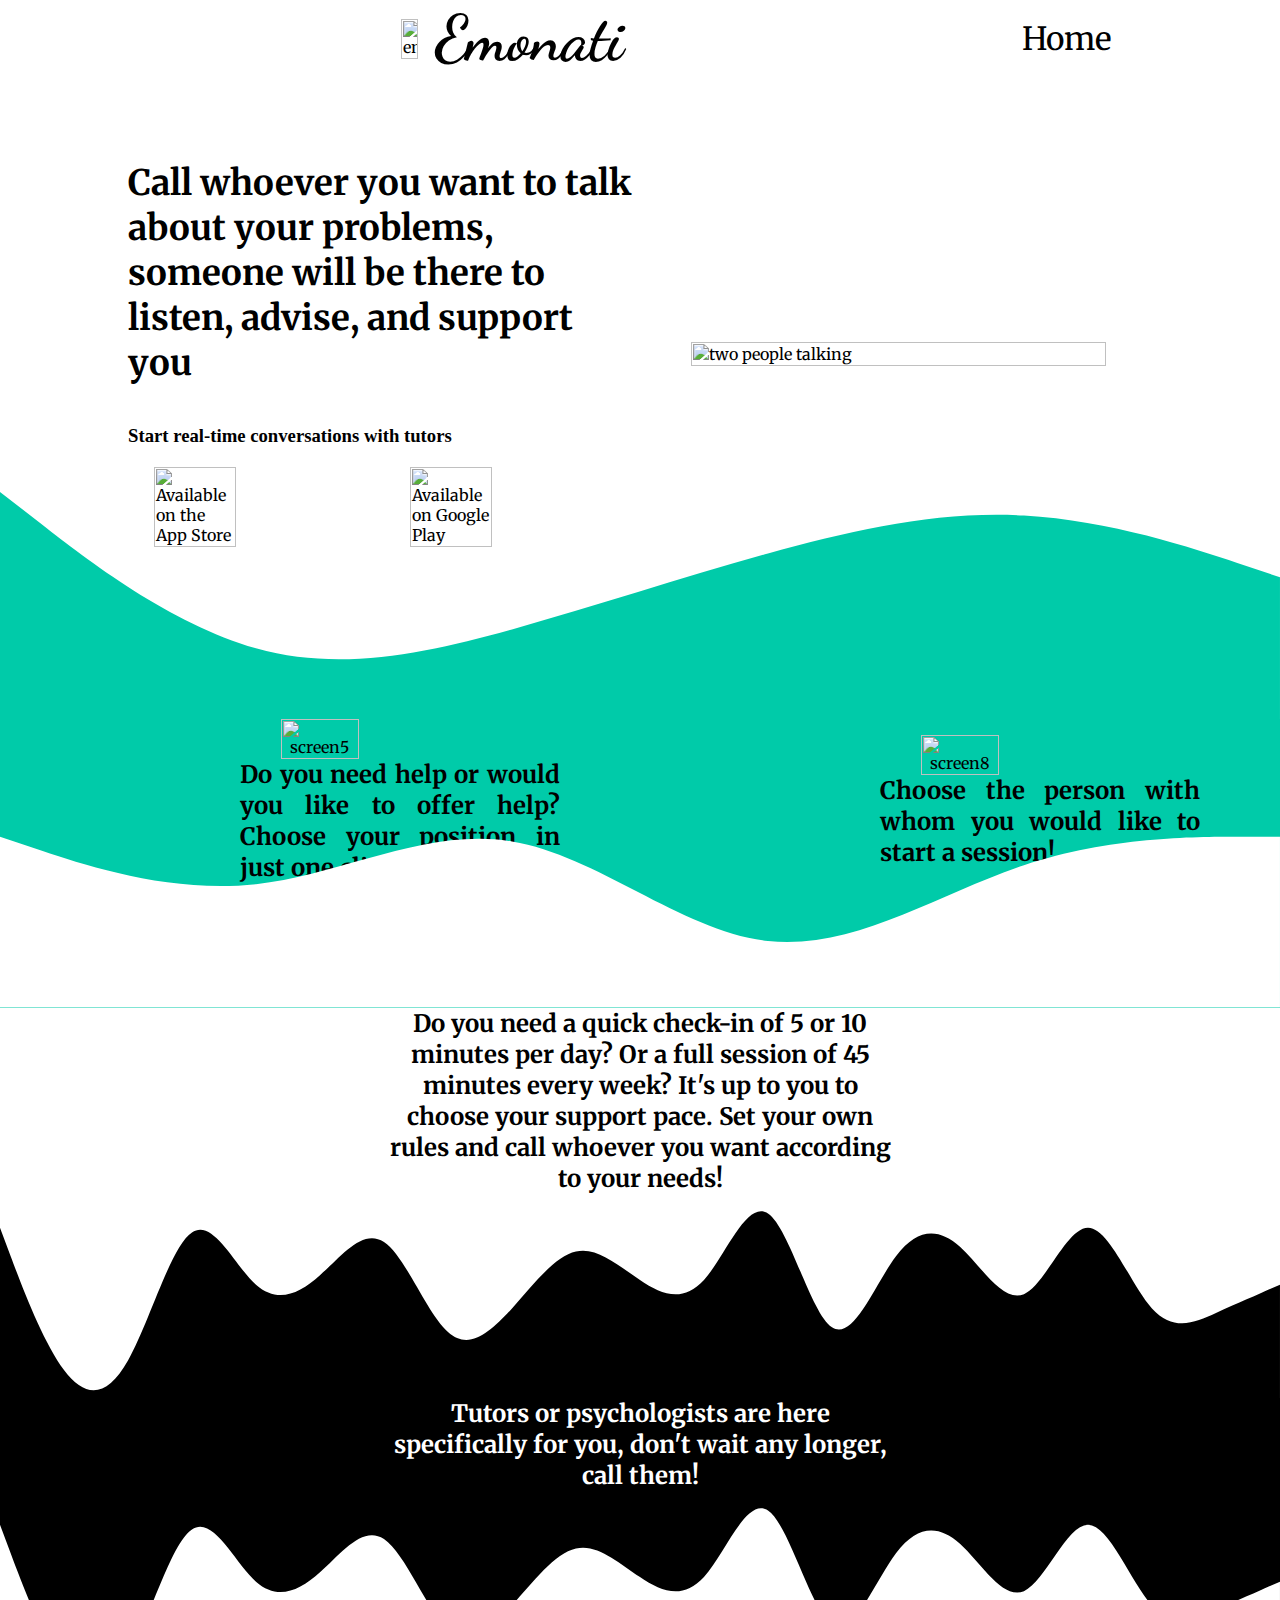
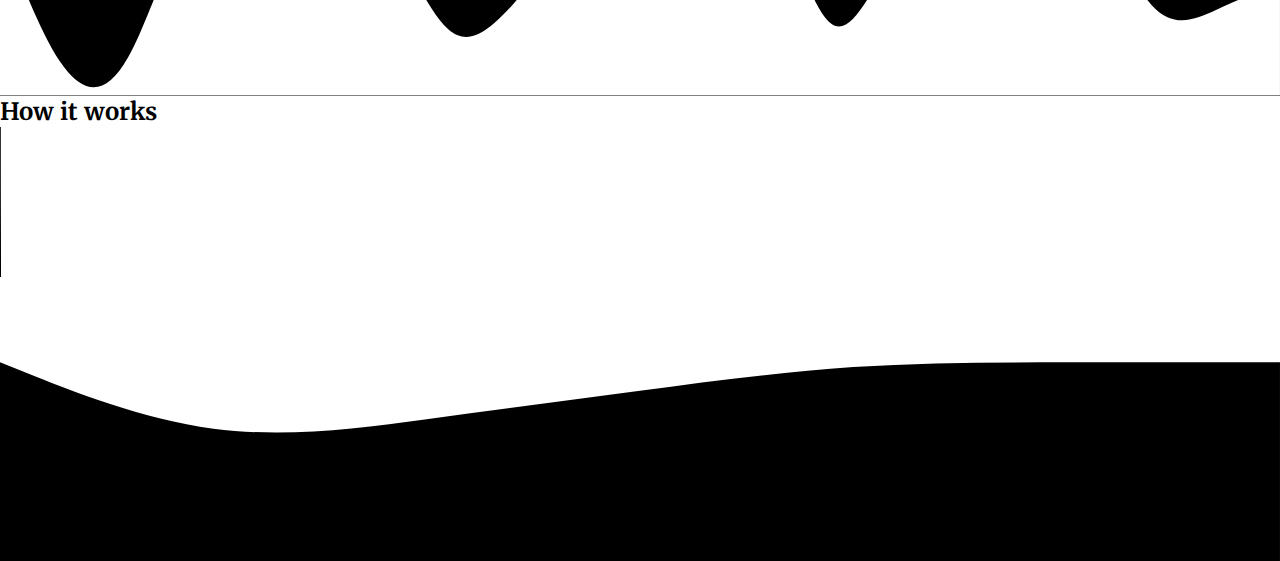
==== index2.html @ 0f03861e "Day2" ====
<html lang="en">
<head>
    <meta charset="UTF-8">
    <meta http-equiv="X-UA-Compatible" content="IE=edge">
    <meta name="viewport" content="width=device-width, initial-scale=1.0">
    <!-- fonts link -->
    <link rel="preconnect" href="https://fonts.googleapis.com">
    <link rel="preconnect" href="https://fonts.gstatic.com" crossorigin>
    <link href="https://fonts.googleapis.com/css2?family=Dancing+Script:wght@600&display=swap" rel="stylesheet">
  
    <link rel="preconnect" href="https://fonts.googleapis.com">
    <link rel="preconnect" href="https://fonts.gstatic.com" crossorigin>
    <link href="https://fonts.googleapis.com/css2?family=Dancing+Script:wght@400;500&family=Merriweather:ital,wght@0,300;0,400;0,700;0,900;1,300;1,400;1,700;1,900&display=swap" rel="stylesheet">
    
    <!-- css file -->
    <link rel="stylesheet" href="./public/index2.css">
    <title>emonati</title>
</head>
<body>
    <header id="header">
        <section id="leftSecHeader">
            <div id="logoImg">
                <img src="./images/logoemonati.png" alt="emonati_logo" id="header-img" width="25%">
            </div>
            <div id="logoName">
                Emonati
            </div>
        </section>
        <section id="rightSecHeader">
            <a href="#" id="menu1">Home</a>
            <a href="#" id="menu2"><img src="./images/menu.png" alt="home_button" width="20px"></a>
        </section>
    </header>
    <main id="main">
        <article class="article1">
            <div class="content1">
                <div id="content1Left">            
                    <h1 class="headingC1">Call whoever you want to talk about your problems, someone will be there to listen, advise, and support you</h1><br><br>
                    <h3>
                        Start real-time conversations with tutors
                    </h3><br>
                    <div class="clickButon"><!-- Here anchor tags are needed to activate play store app link-->
                        <img src="./images/appStore2.svg" alt="Available on the App Store" id="appStire" class="content1Limg">
                        <img src="./images/google.svg" alt="Available on Google Play" id="playStore" class="content1Limg">
                    </div>
                </div>
                <div id="content1Right">
                    <img src="./images/twoPeopleTalking.png" alt="two people talking" id="twoPeopleTalk" class="content1Rimg">
                </div>
            </div>
            <svg xmlns="http://www.w3.org/2000/svg" viewBox="0 0 1440 320"><path fill="#00cba9" fill-opacity="1" d="M0,64L48,101.3C96,139,192,213,288,240C384,267,480,245,576,218.7C672,192,768,160,864,133.3C960,107,1056,85,1152,90.7C1248,96,1344,128,1392,144L1440,160L1440,320L1392,320C1344,320,1248,320,1152,320C1056,320,960,320,864,320C768,320,672,320,576,320C480,320,384,320,288,320C192,320,96,320,48,320L0,320Z"></path></svg>
        </article>
        <article class="article2">
            <div class="content2">
                <div id="content2Left">
                    <img src="./images/screen5.png" alt="screen5" class="content2Rimg" id="imgL">
                    <h2>
                        Do you need help or would you like to offer help? Choose your position in just one click.
                    </h2>
                </div>
                <div id="content2Right">
                    <img src="./images/screen8.png" alt="screen8" class="content2Rimg" id="imgL">
                    <h2>
                        Choose the person with whom you would like to start a session!
                    </h2>
                </div>
            </div>
            <svg xmlns="http://www.w3.org/2000/svg" viewBox="0 0 1440 320"><path fill="#ffffff" fill-opacity="1" d="M0,128L48,144C96,160,192,192,288,181.3C384,171,480,117,576,133.3C672,149,768,235,864,245.3C960,256,1056,192,1152,160C1248,128,1344,128,1392,128L1440,128L1440,320L1392,320C1344,320,1248,320,1152,320C1056,320,960,320,864,320C768,320,672,320,576,320C480,320,384,320,288,320C192,320,96,320,48,320L0,320Z"></path></svg>
        </article>
        <article class="article3">
            <div class="content3">
                <h2>
                    Do you need a quick check-in of 5 or 10 minutes per day? Or a full session of 45 minutes every week? It's up to you to choose your support pace. Set your own rules and call whoever you want according to your needs!
                </h2>
            </div>
            <svg xmlns="http://www.w3.org/2000/svg" viewBox="0 0 1440 320"><path fill="#000000" fill-opacity="1" d="M0,128L12,160C24,192,48,256,72,288C96,320,120,320,144,277.3C168,235,192,149,216,133.3C240,117,264,171,288,192C312,213,336,203,360,181.3C384,160,408,128,432,144C456,160,480,224,504,245.3C528,267,552,245,576,218.7C600,192,624,160,648,154.7C672,149,696,171,720,186.7C744,203,768,213,792,186.7C816,160,840,96,864,112C888,128,912,224,936,240C960,256,984,192,1008,160C1032,128,1056,128,1080,149.3C1104,171,1128,213,1152,202.7C1176,192,1200,128,1224,128C1248,128,1272,192,1296,218.7C1320,245,1344,235,1368,224C1392,213,1416,203,1428,197.3L1440,192L1440,320L1428,320C1416,320,1392,320,1368,320C1344,320,1320,320,1296,320C1272,320,1248,320,1224,320C1200,320,1176,320,1152,320C1128,320,1104,320,1080,320C1056,320,1032,320,1008,320C984,320,960,320,936,320C912,320,888,320,864,320C840,320,816,320,792,320C768,320,744,320,720,320C696,320,672,320,648,320C624,320,600,320,576,320C552,320,528,320,504,320C480,320,456,320,432,320C408,320,384,320,360,320C336,320,312,320,288,320C264,320,240,320,216,320C192,320,168,320,144,320C120,320,96,320,72,320C48,320,24,320,12,320L0,320Z"></path></svg>
        </article>
        <article class="article4">
            <div class="content4">
                <h2>
                    Tutors or psychologists are here specifically for you, don't wait any longer, call them!
                </h2>
            </div>
            <svg xmlns="http://www.w3.org/2000/svg" viewBox="0 0 1440 320"><path fill="#ffffff" fill-opacity="1" d="M0,128L12,160C24,192,48,256,72,288C96,320,120,320,144,277.3C168,235,192,149,216,133.3C240,117,264,171,288,192C312,213,336,203,360,181.3C384,160,408,128,432,144C456,160,480,224,504,245.3C528,267,552,245,576,218.7C600,192,624,160,648,154.7C672,149,696,171,720,186.7C744,203,768,213,792,186.7C816,160,840,96,864,112C888,128,912,224,936,240C960,256,984,192,1008,160C1032,128,1056,128,1080,149.3C1104,171,1128,213,1152,202.7C1176,192,1200,128,1224,128C1248,128,1272,192,1296,218.7C1320,245,1344,235,1368,224C1392,213,1416,203,1428,197.3L1440,192L1440,320L1428,320C1416,320,1392,320,1368,320C1344,320,1320,320,1296,320C1272,320,1248,320,1224,320C1200,320,1176,320,1152,320C1128,320,1104,320,1080,320C1056,320,1032,320,1008,320C984,320,960,320,936,320C912,320,888,320,864,320C840,320,816,320,792,320C768,320,744,320,720,320C696,320,672,320,648,320C624,320,600,320,576,320C552,320,528,320,504,320C480,320,456,320,432,320C408,320,384,320,360,320C336,320,312,320,288,320C264,320,240,320,216,320C192,320,168,320,144,320C120,320,96,320,72,320C48,320,24,320,12,320L0,320Z"></path></svg>
        </article><!--
            <div id="upper-content-video">
                <img src="./images/wave11.png" alt="wave4" id="wave4">
                <div class="content-video">
                    <h3 id="heading-video">How it works</h3>
                    <video id="video" controls autoplay>
                        <source src="./videos/emonatiMOD.mp4" type="video/mp4">
                        Your browser does not support the video tag.
                    </video>
                </div>
                <img src="./images/wave12.png" alt="wave5" id="wave5">
            </div>
        -->
        <article class="article5">
            <div class="content5">
                <h2 id="videoHeading">How it works</h2>
                <video id="video" controls autoplay>
                    <source src="./videos/emonatiMOD.mp4" type="video/mp4">
                    Your browser does not support the video tag.
                </video>
            </div>
            <svg xmlns="http://www.w3.org/2000/svg" viewBox="0 0 1440 320"><path fill="#000000" fill-opacity="1" d="M0,96L40,112C80,128,160,160,240,170.7C320,181,400,171,480,160C560,149,640,139,720,128C800,117,880,107,960,101.3C1040,96,1120,96,1200,96C1280,96,1360,96,1400,96L1440,96L1440,320L1400,320C1360,320,1280,320,1200,320C1120,320,1040,320,960,320C880,320,800,320,720,320C640,320,560,320,480,320C400,320,320,320,240,320C160,320,80,320,40,320L0,320Z"></path></svg>
        </article>
    </main>
</body>
</html>
---- public/index2.css ----
*{
    margin: 0;
    padding: 0;
    box-sizing: border-box;
}
::-webkit-scrollbar{   /* psudo element for scroll bar in chrome, edge, safari and opera */
    display: none;   /* To hide the scroll bar but continue it's functionality */
}
html{
    font-size: 16px;
}
body{
    width: 100vw;
    font-family: 'Merriweather', serif;
}
header{
    width: 100%;
    background-color: white;
    display: flex;
    flex-direction: row;
    justify-content: center;
    align-items: center;
    z-index: 2;
    position: fixed;
}
#leftSecHeader{
    flex: 2;
    display: flex;
    flex-direction: row;
    justify-content: center;
    align-items: center;
}
#leftSecHeader div{
    flex: 1;
}
#logoImg{
    text-align: right;
}
#header-img{
    width: 20%;
}
#logoName{
    font-family: 'Dancing Script', cursive;
    font-size: 400%;
    font-weight: bolder;
    margin-left: 2%;
}
#rightSecHeader{
    flex: 1;
    text-align: center;
}
#rightSecHeader a{
    vertical-align: middle;
    font-size: 200%;
    text-decoration: none;
    color: black;
}
#menu2{
    display: none;
}
main{
    position: relative;
    top: 10em;
    display: flex;
    flex-direction: column;
}
main .article1 .content1{
    display: flex;
    flex-direction: row;
    justify-content: center;
    align-items: center;
    margin: auto 10%;
}
main .article1 .content1 div{
    flex: 1;
}
#content1Left h1{
    font-size: 220%;
}
#content1Left h3{ 
    font-family: Cambria, Cochin, Georgia, Times, 'Times New Roman', serif;
}
#content1Left div{
    display: flex;
    flex-direction: row;
    justify-content: space-around;
    align-items: center;
}
#content1Left div img{
    width: 40%;
    vertical-align: middle;
}
#content1Right{
    display: flex;
    flex-direction: row;
    justify-content: flex-end;
}
#content1Right img{
    width: 90%;
}
main .article1 svg{
    margin-top: -7em;
}
main .article2{
    background-color: #00cba9;
}
main .article2 .content2{
    display: flex;
    flex-direction: row;
    justify-content: space-around;
    align-items: center;
}
main .article2 .content2 div{
    flex: 1;
    text-align: center;
}
main .article2 .content2 div img{
    width: 35%;
}
main .article2 .content2 div h2{
    width: 50%;
    margin: auto 10em;
    text-align: justify;
}
main .article2 svg{
    margin-top: -10em;
}
main .article3 .content3{
    display: flex;
    flex-direction: row;
    justify-content: center;
    align-items: center;
}
main .article3 .content3 h2{
    width: 40%;
    text-align: center;
}
main .article3 svg{
    margin-top: -5em;
}
main .article4{
    background-color: #000000;
    color: #ffffff;
}
main .article4 .content4{
    display: flex;
    flex-direction: row;
    justify-content: center;
    align-items: center;
}
main .article4 .content4 h2{
    width: 40%;
    text-align: center;
}
main .article4 svg{
    margin-top: -5em;
}
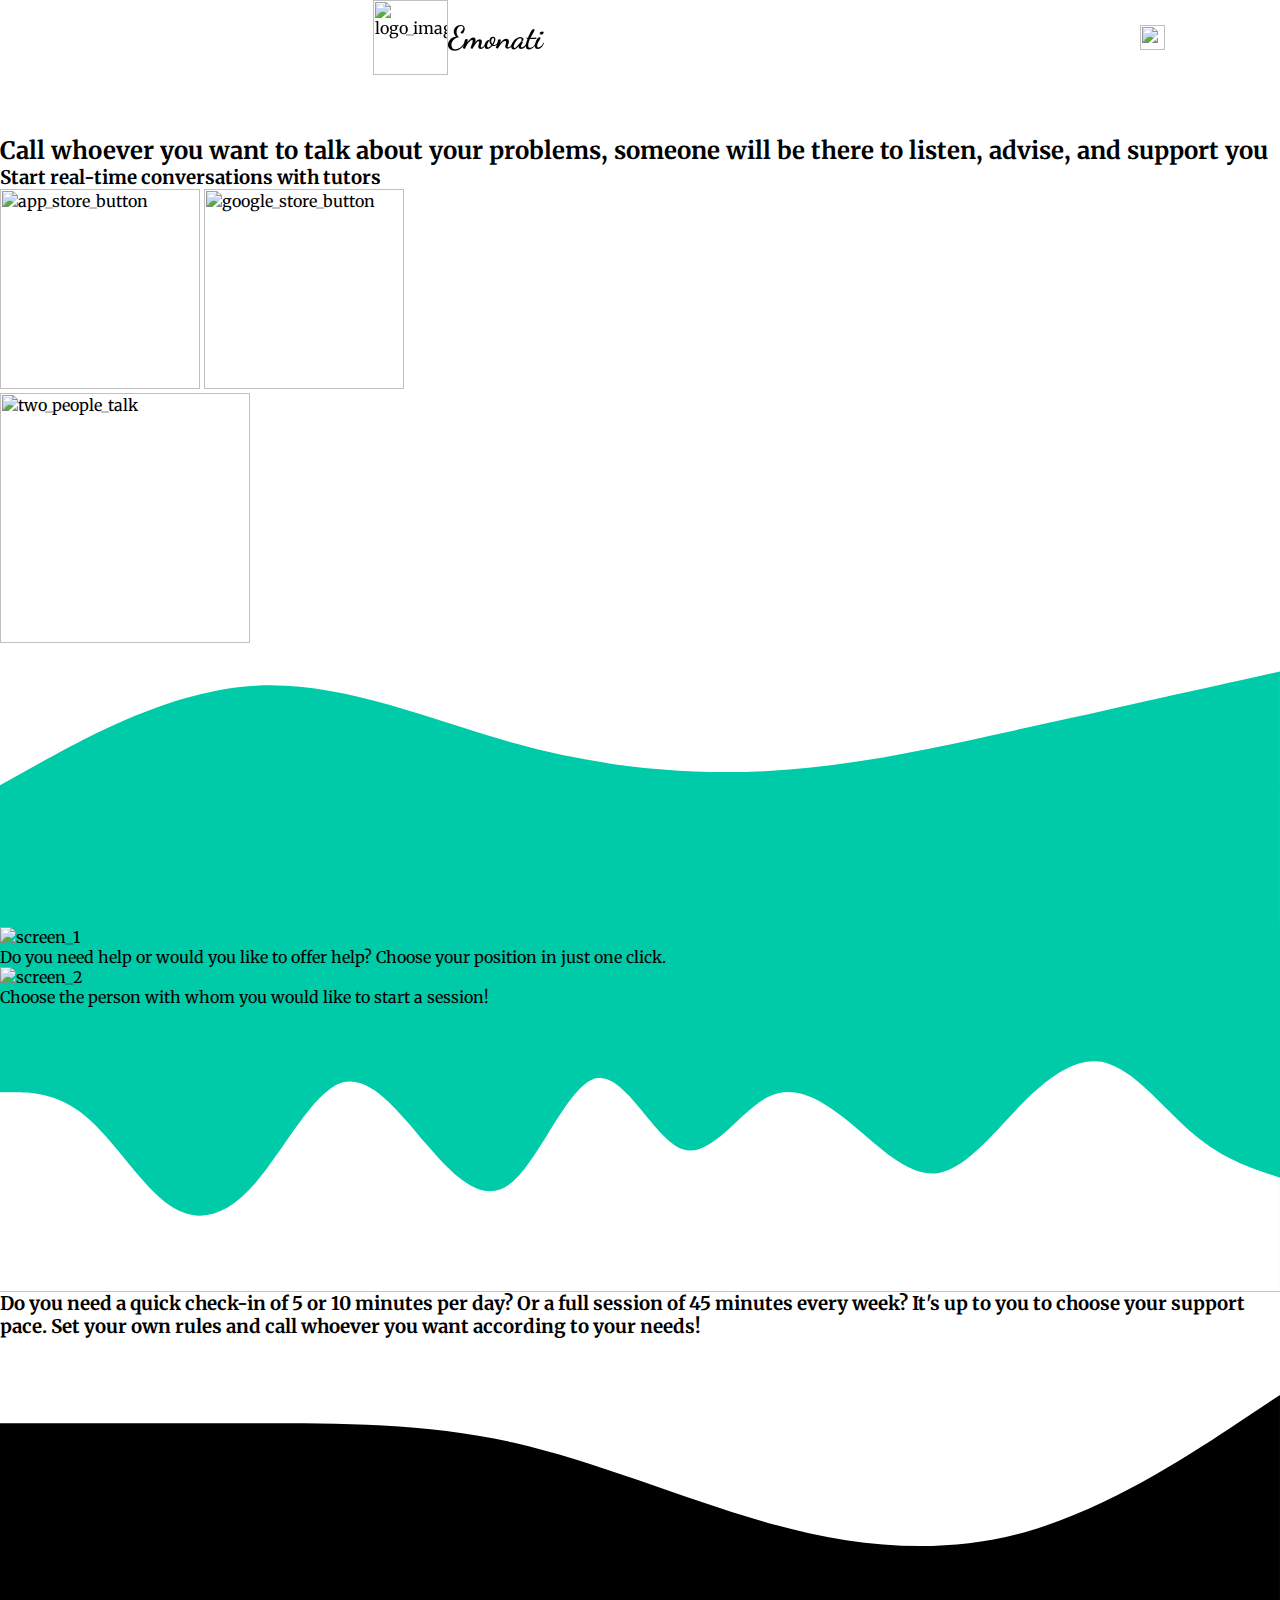
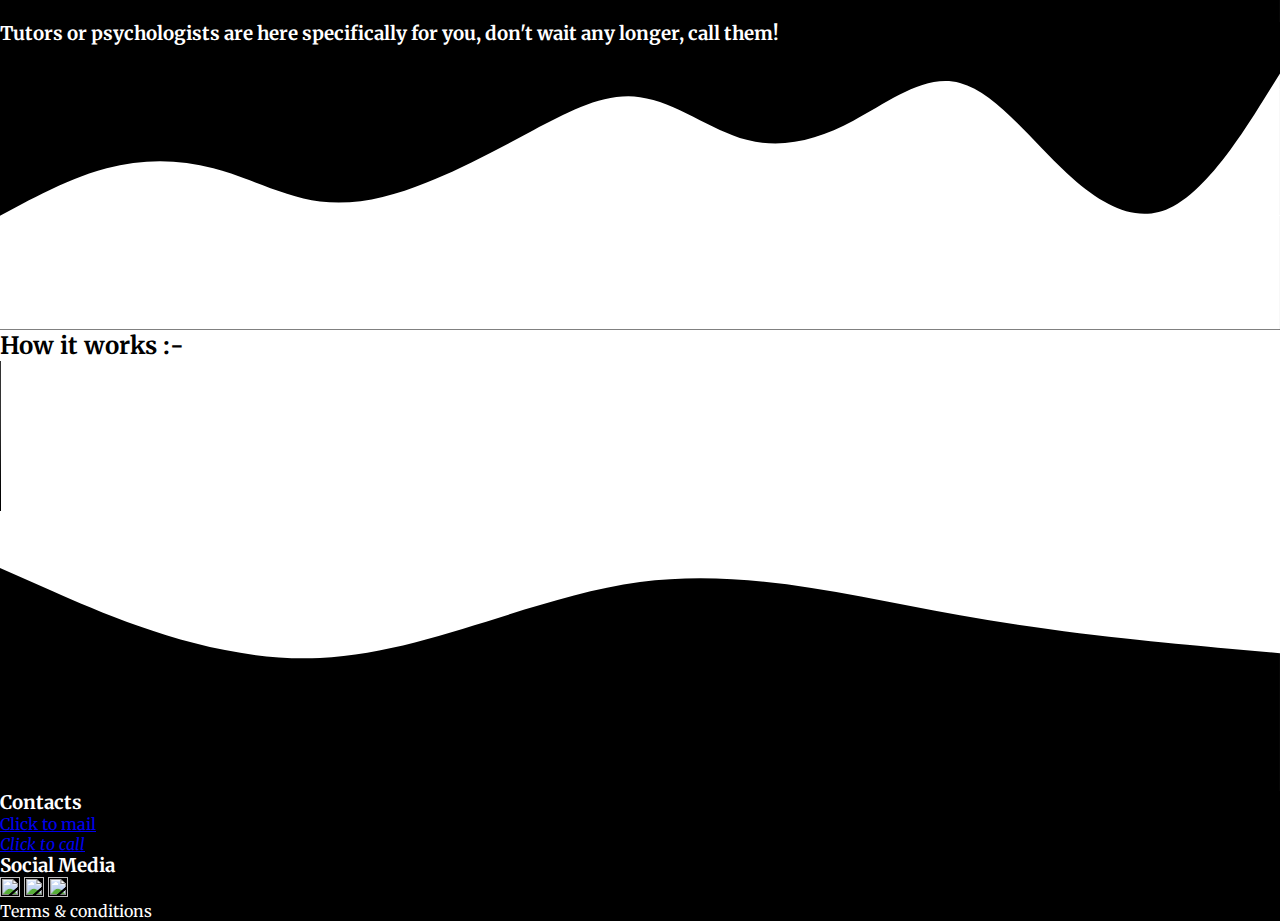
==== commit a924234e: "Day 2" ====
--- a/index2.html
+++ b/index2.html
@@ -3,108 +3,131 @@
     <meta charset="UTF-8">
     <meta http-equiv="X-UA-Compatible" content="IE=edge">
     <meta name="viewport" content="width=device-width, initial-scale=1.0">
-    <!-- fonts link -->
+
+    <!-- Regular font for webpage -->
+    <link rel="preconnect" href="https://fonts.googleapis.com">
+    <link rel="preconnect" href="https://fonts.gstatic.com" crossorigin>
+    <link href="https://fonts.googleapis.com/css2?family=Dancing+Script:wght@400;500&family=Merriweather:ital,wght@0,300;0,400;0,700;0,900;1,300;1,400;1,700;1,900&display=swap" rel="stylesheet">
+    <!-- Special font in webpage -->
     <link rel="preconnect" href="https://fonts.googleapis.com">
     <link rel="preconnect" href="https://fonts.gstatic.com" crossorigin>
     <link href="https://fonts.googleapis.com/css2?family=Dancing+Script:wght@600&display=swap" rel="stylesheet">
-  
-    <link rel="preconnect" href="https://fonts.googleapis.com">
-    <link rel="preconnect" href="https://fonts.gstatic.com" crossorigin>
-    <link href="https://fonts.googleapis.com/css2?family=Dancing+Script:wght@400;500&family=Merriweather:ital,wght@0,300;0,400;0,700;0,900;1,300;1,400;1,700;1,900&display=swap" rel="stylesheet">
-    
-    <!-- css file -->
-    <link rel="stylesheet" href="./public/index2.css">
-    <title>emonati</title>
+
+    <!-- Css File -->
+    <link rel="stylesheet" href="./public/css/style21.css">
+
+    <title>Document 2</title>
 </head>
 <body>
-    <header id="header">
-        <section id="leftSecHeader">
-            <div id="logoImg">
-                <img src="./images/logoemonati.png" alt="emonati_logo" id="header-img" width="25%">
+    <header class="header">
+        <div class="logoImg">
+            <img src="./images/logoemonati.svg" alt="logo_image" width="75">
+        </div>
+        <div class="logoName">
+            <h1>
+                Emonati
+            </h1>
+        </div>
+        <div class="menu">
+            <h4>
+                Home
+            </h4>
+            <img src="./images/menu.png" alt="menu_bar" width="25">
+        </div>
+    </header>
+    <main class="row">
+        <article class="col-12 col-s-12 article1">
+           <div class="content1 row">
+                <section>
+                    <div class="sideLeft">
+                        <h2>
+                            Call whoever you want to talk about your problems, someone will be there to listen, advise, and support you
+                        </h2>
+                        <h3>
+                            Start real-time conversations with tutors
+                        </h3>
+                    </div>
+                    <div class="sideRight">
+                        <img src="./images/appStore2.svg" alt="app_store_button" width="200">
+                        <img src="./images/google.svg" alt="google_store_button" width="200">
+                    </div>
+                </section>
+                <section>
+                    <img src="./images/twoPeopleTalking.png" alt="two_people_talk" width="250">
+                </section>
+           </div>
+            <svg xmlns="http://www.w3.org/2000/svg" viewBox="0 0 1440 320"><path fill="#00cba9" fill-opacity="1" d="M0,160L48,133.3C96,107,192,53,288,48C384,43,480,85,576,112C672,139,768,149,864,144C960,139,1056,117,1152,96C1248,75,1344,53,1392,42.7L1440,32L1440,320L1392,320C1344,320,1248,320,1152,320C1056,320,960,320,864,320C768,320,672,320,576,320C480,320,384,320,288,320C192,320,96,320,48,320L0,320Z"></path></svg>
+        </article>
+        <article class="col-12 col-s-12 article2">
+            <div class="content2 row">
+                <section>
+                    <figure>
+                        <img src="./images/screen5.png" alt="screen_1">
+                        <figcaption>
+                            Do you need help or would you like to offer help? Choose your position in just one click.
+                        </figcaption>
+                    </figure>
+                </section>
+                <section>
+                    <figure>
+                        <img src="./images/screen8.png" alt="screen_2">
+                        <figcaption>
+                            Choose the person with whom you would like to start a session!
+                        </figcaption>
+                    </figure>
+                </section>
             </div>
-            <div id="logoName">
-                Emonati
+            <svg xmlns="http://www.w3.org/2000/svg" viewBox="0 0 1440 320"><path fill="#ffffff" fill-opacity="1" d="M0,96L16,96C32,96,64,96,96,122.7C128,149,160,203,192,224C224,245,256,235,288,197.3C320,160,352,96,384,85.3C416,75,448,117,480,154.7C512,192,544,224,576,197.3C608,171,640,85,672,80C704,75,736,149,768,160C800,171,832,117,864,101.3C896,85,928,107,960,133.3C992,160,1024,192,1056,186.7C1088,181,1120,139,1152,106.7C1184,75,1216,53,1248,64C1280,75,1312,117,1344,144C1376,171,1408,181,1424,186.7L1440,192L1440,320L1424,320C1408,320,1376,320,1344,320C1312,320,1280,320,1248,320C1216,320,1184,320,1152,320C1120,320,1088,320,1056,320C1024,320,992,320,960,320C928,320,896,320,864,320C832,320,800,320,768,320C736,320,704,320,672,320C640,320,608,320,576,320C544,320,512,320,480,320C448,320,416,320,384,320C352,320,320,320,288,320C256,320,224,320,192,320C160,320,128,320,96,320C64,320,32,320,16,320L0,320Z"></path></svg>
+        </article>
+        <article class="col-12 col-s-12 article3">
+            <div class="content3 row">
+                <h3>
+                    Do you need a quick check-in of 5 or 10 minutes per day? Or a full session of 45 minutes every week? It's up to you to choose your support pace. Set your own rules and call whoever you want according to your needs!
+                </h3>
             </div>
-        </section>
-        <section id="rightSecHeader">
-            <a href="#" id="menu1">Home</a>
-            <a href="#" id="menu2"><img src="./images/menu.png" alt="home_button" width="20px"></a>
-        </section>
-    </header>
-    <main id="main">
-        <article class="article1">
-            <div class="content1">
-                <div id="content1Left">            
-                    <h1 class="headingC1">Call whoever you want to talk about your problems, someone will be there to listen, advise, and support you</h1><br><br>
-                    <h3>
-                        Start real-time conversations with tutors
-                    </h3><br>
-                    <div class="clickButon"><!-- Here anchor tags are needed to activate play store app link-->
-                        <img src="./images/appStore2.svg" alt="Available on the App Store" id="appStire" class="content1Limg">
-                        <img src="./images/google.svg" alt="Available on Google Play" id="playStore" class="content1Limg">
-                    </div>
-                </div>
-                <div id="content1Right">
-                    <img src="./images/twoPeopleTalking.png" alt="two people talking" id="twoPeopleTalk" class="content1Rimg">
-                </div>
+            <svg xmlns="http://www.w3.org/2000/svg" viewBox="0 0 1440 320"><path fill="#000000" fill-opacity="1" d="M0,96L48,96C96,96,192,96,288,96C384,96,480,96,576,117.3C672,139,768,181,864,208C960,235,1056,245,1152,218.7C1248,192,1344,128,1392,96L1440,64L1440,320L1392,320C1344,320,1248,320,1152,320C1056,320,960,320,864,320C768,320,672,320,576,320C480,320,384,320,288,320C192,320,96,320,48,320L0,320Z"></path></svg>
+        </article>
+        <article class="col-12 col-s-12 article4">
+            <div class="content3 row">
+                <h3>
+                    Tutors or psychologists are here specifically for you, don't wait any longer, call them!
+                </h3>
             </div>
-            <svg xmlns="http://www.w3.org/2000/svg" viewBox="0 0 1440 320"><path fill="#00cba9" fill-opacity="1" d="M0,64L48,101.3C96,139,192,213,288,240C384,267,480,245,576,218.7C672,192,768,160,864,133.3C960,107,1056,85,1152,90.7C1248,96,1344,128,1392,144L1440,160L1440,320L1392,320C1344,320,1248,320,1152,320C1056,320,960,320,864,320C768,320,672,320,576,320C480,320,384,320,288,320C192,320,96,320,48,320L0,320Z"></path></svg>
+            <svg xmlns="http://www.w3.org/2000/svg" viewBox="0 0 1440 320"><path fill="#ffffff" fill-opacity="1" d="M0,192L20,181.3C40,171,80,149,120,138.7C160,128,200,128,240,138.7C280,149,320,171,360,176C400,181,440,171,480,154.7C520,139,560,117,600,96C640,75,680,53,720,58.7C760,64,800,96,840,106.7C880,117,920,107,960,85.3C1000,64,1040,32,1080,42.7C1120,53,1160,107,1200,144C1240,181,1280,203,1320,181.3C1360,160,1400,96,1420,64L1440,32L1440,320L1420,320C1400,320,1360,320,1320,320C1280,320,1240,320,1200,320C1160,320,1120,320,1080,320C1040,320,1000,320,960,320C920,320,880,320,840,320C800,320,760,320,720,320C680,320,640,320,600,320C560,320,520,320,480,320C440,320,400,320,360,320C320,320,280,320,240,320C200,320,160,320,120,320C80,320,40,320,20,320L0,320Z"></path></svg>
         </article>
-        <article class="article2">
-            <div class="content2">
-                <div id="content2Left">
-                    <img src="./images/screen5.png" alt="screen5" class="content2Rimg" id="imgL">
-                    <h2>
-                        Do you need help or would you like to offer help? Choose your position in just one click.
-                    </h2>
-                </div>
-                <div id="content2Right">
-                    <img src="./images/screen8.png" alt="screen8" class="content2Rimg" id="imgL">
-                    <h2>
-                        Choose the person with whom you would like to start a session!
-                    </h2>
-                </div>
-            </div>
-            <svg xmlns="http://www.w3.org/2000/svg" viewBox="0 0 1440 320"><path fill="#ffffff" fill-opacity="1" d="M0,128L48,144C96,160,192,192,288,181.3C384,171,480,117,576,133.3C672,149,768,235,864,245.3C960,256,1056,192,1152,160C1248,128,1344,128,1392,128L1440,128L1440,320L1392,320C1344,320,1248,320,1152,320C1056,320,960,320,864,320C768,320,672,320,576,320C480,320,384,320,288,320C192,320,96,320,48,320L0,320Z"></path></svg>
-        </article>
-        <article class="article3">
-            <div class="content3">
+        <article class="col-12 col-s-12 article5">
+            <div class="content5 row">
                 <h2>
-                    Do you need a quick check-in of 5 or 10 minutes per day? Or a full session of 45 minutes every week? It's up to you to choose your support pace. Set your own rules and call whoever you want according to your needs!
+                    How it works :-
                 </h2>
-            </div>
-            <svg xmlns="http://www.w3.org/2000/svg" viewBox="0 0 1440 320"><path fill="#000000" fill-opacity="1" d="M0,128L12,160C24,192,48,256,72,288C96,320,120,320,144,277.3C168,235,192,149,216,133.3C240,117,264,171,288,192C312,213,336,203,360,181.3C384,160,408,128,432,144C456,160,480,224,504,245.3C528,267,552,245,576,218.7C600,192,624,160,648,154.7C672,149,696,171,720,186.7C744,203,768,213,792,186.7C816,160,840,96,864,112C888,128,912,224,936,240C960,256,984,192,1008,160C1032,128,1056,128,1080,149.3C1104,171,1128,213,1152,202.7C1176,192,1200,128,1224,128C1248,128,1272,192,1296,218.7C1320,245,1344,235,1368,224C1392,213,1416,203,1428,197.3L1440,192L1440,320L1428,320C1416,320,1392,320,1368,320C1344,320,1320,320,1296,320C1272,320,1248,320,1224,320C1200,320,1176,320,1152,320C1128,320,1104,320,1080,320C1056,320,1032,320,1008,320C984,320,960,320,936,320C912,320,888,320,864,320C840,320,816,320,792,320C768,320,744,320,720,320C696,320,672,320,648,320C624,320,600,320,576,320C552,320,528,320,504,320C480,320,456,320,432,320C408,320,384,320,360,320C336,320,312,320,288,320C264,320,240,320,216,320C192,320,168,320,144,320C120,320,96,320,72,320C48,320,24,320,12,320L0,320Z"></path></svg>
-        </article>
-        <article class="article4">
-            <div class="content4">
-                <h2>
-                    Tutors or psychologists are here specifically for you, don't wait any longer, call them!
-                </h2>
-            </div>
-            <svg xmlns="http://www.w3.org/2000/svg" viewBox="0 0 1440 320"><path fill="#ffffff" fill-opacity="1" d="M0,128L12,160C24,192,48,256,72,288C96,320,120,320,144,277.3C168,235,192,149,216,133.3C240,117,264,171,288,192C312,213,336,203,360,181.3C384,160,408,128,432,144C456,160,480,224,504,245.3C528,267,552,245,576,218.7C600,192,624,160,648,154.7C672,149,696,171,720,186.7C744,203,768,213,792,186.7C816,160,840,96,864,112C888,128,912,224,936,240C960,256,984,192,1008,160C1032,128,1056,128,1080,149.3C1104,171,1128,213,1152,202.7C1176,192,1200,128,1224,128C1248,128,1272,192,1296,218.7C1320,245,1344,235,1368,224C1392,213,1416,203,1428,197.3L1440,192L1440,320L1428,320C1416,320,1392,320,1368,320C1344,320,1320,320,1296,320C1272,320,1248,320,1224,320C1200,320,1176,320,1152,320C1128,320,1104,320,1080,320C1056,320,1032,320,1008,320C984,320,960,320,936,320C912,320,888,320,864,320C840,320,816,320,792,320C768,320,744,320,720,320C696,320,672,320,648,320C624,320,600,320,576,320C552,320,528,320,504,320C480,320,456,320,432,320C408,320,384,320,360,320C336,320,312,320,288,320C264,320,240,320,216,320C192,320,168,320,144,320C120,320,96,320,72,320C48,320,24,320,12,320L0,320Z"></path></svg>
-        </article><!--
-            <div id="upper-content-video">
-                <img src="./images/wave11.png" alt="wave4" id="wave4">
-                <div class="content-video">
-                    <h3 id="heading-video">How it works</h3>
-                    <video id="video" controls autoplay>
-                        <source src="./videos/emonatiMOD.mp4" type="video/mp4">
-                        Your browser does not support the video tag.
-                    </video>
-                </div>
-                <img src="./images/wave12.png" alt="wave5" id="wave5">
-            </div>
-        -->
-        <article class="article5">
-            <div class="content5">
-                <h2 id="videoHeading">How it works</h2>
-                <video id="video" controls autoplay>
-                    <source src="./videos/emonatiMOD.mp4" type="video/mp4">
-                    Your browser does not support the video tag.
+                <video src="./videos/emonatiMOD.mp4" width="300" controls>
+                    This video format is not supported
                 </video>
             </div>
-            <svg xmlns="http://www.w3.org/2000/svg" viewBox="0 0 1440 320"><path fill="#000000" fill-opacity="1" d="M0,96L40,112C80,128,160,160,240,170.7C320,181,400,171,480,160C560,149,640,139,720,128C800,117,880,107,960,101.3C1040,96,1120,96,1200,96C1280,96,1360,96,1400,96L1440,96L1440,320L1400,320C1360,320,1280,320,1200,320C1120,320,1040,320,960,320C880,320,800,320,720,320C640,320,560,320,480,320C400,320,320,320,240,320C160,320,80,320,40,320L0,320Z"></path></svg>
+            <svg xmlns="http://www.w3.org/2000/svg" viewBox="0 0 1440 320"><path fill="#000000" fill-opacity="1" d="M0,64L60,90.7C120,117,240,171,360,165.3C480,160,600,96,720,80C840,64,960,96,1080,117.3C1200,139,1320,149,1380,154.7L1440,160L1440,320L1380,320C1320,320,1200,320,1080,320C960,320,840,320,720,320C600,320,480,320,360,320C240,320,120,320,60,320L0,320Z"></path></svg>
         </article>
     </main>
+    <footer class="footer row">
+        <section class="col-4 col-s-4 contacts">
+            <h3>Contacts</h3>
+            <nav>
+                <a href="mailto:emonati.app12@gmail.com">Click to mail</a>
+                <address>
+                    <a href="tel:">Click to call</a>
+                </address>
+            </nav>
+        </section>
+        <section class="col-4 col-s-4 contacts">
+            <h3>Social Media</h3>
+            <nav>
+                <a href="https://www.instagram.com/emonatiapp/"><img src="./images/instagram.png" alt="instagram_icon" width="20"></a>
+                <a href="https://www.facebook.com/profile.php?id=100090978976161"><img src="./images/facebook.png" alt="facebook_icon" width="20"></a>
+                <a href="https://www.tiktok.com/@emonatiapp"><img src="./images/twitter.png" alt="twitter_icon" width="20"></a>
+            </nav>
+        </section>
+        <section class="col-4 col-s-4 contacts">
+            Terms & conditions
+        </section>
+    </footer>
 </body>
 </html>--- a/public/css/style21.css
+++ b/public/css/style21.css
@@ -0,0 +1,57 @@
+*{
+    box-sizing: border-box;
+    margin: 0;
+    padding: 0;
+}
+body{   
+    font-family: 'Merriweather', serif;
+}
+.row::after{
+    content: "";
+    clear: both;
+    display: table;
+}
+header{
+    width: 100%;
+    position: fixed;
+    display: grid;
+    grid-template-columns: 35% 45% 20%;
+    align-content: center;
+    z-index: 3;
+}
+header div{
+    display: flex;
+    flex-direction: row;
+    align-items: center;
+}
+.logoImg{
+    text-align: right;
+    justify-content: flex-end;
+}
+.logoName{
+    font-family: 'Dancing Script', cursive;
+    font-weight: bolder;
+}
+.menu{
+    justify-content: center;
+}
+.menu h4{
+    display: none;
+}
+main{
+    position: relative;
+    top: 15%;
+}
+main .article2{
+    background-color: #00cba9;
+}
+main .article4{
+    background-color: #000000;
+    color: #ffffff;
+}
+footer{
+    background-color: #000000;
+    color: #ffffff;
+    position: relative;
+    top: 14.5%;
+}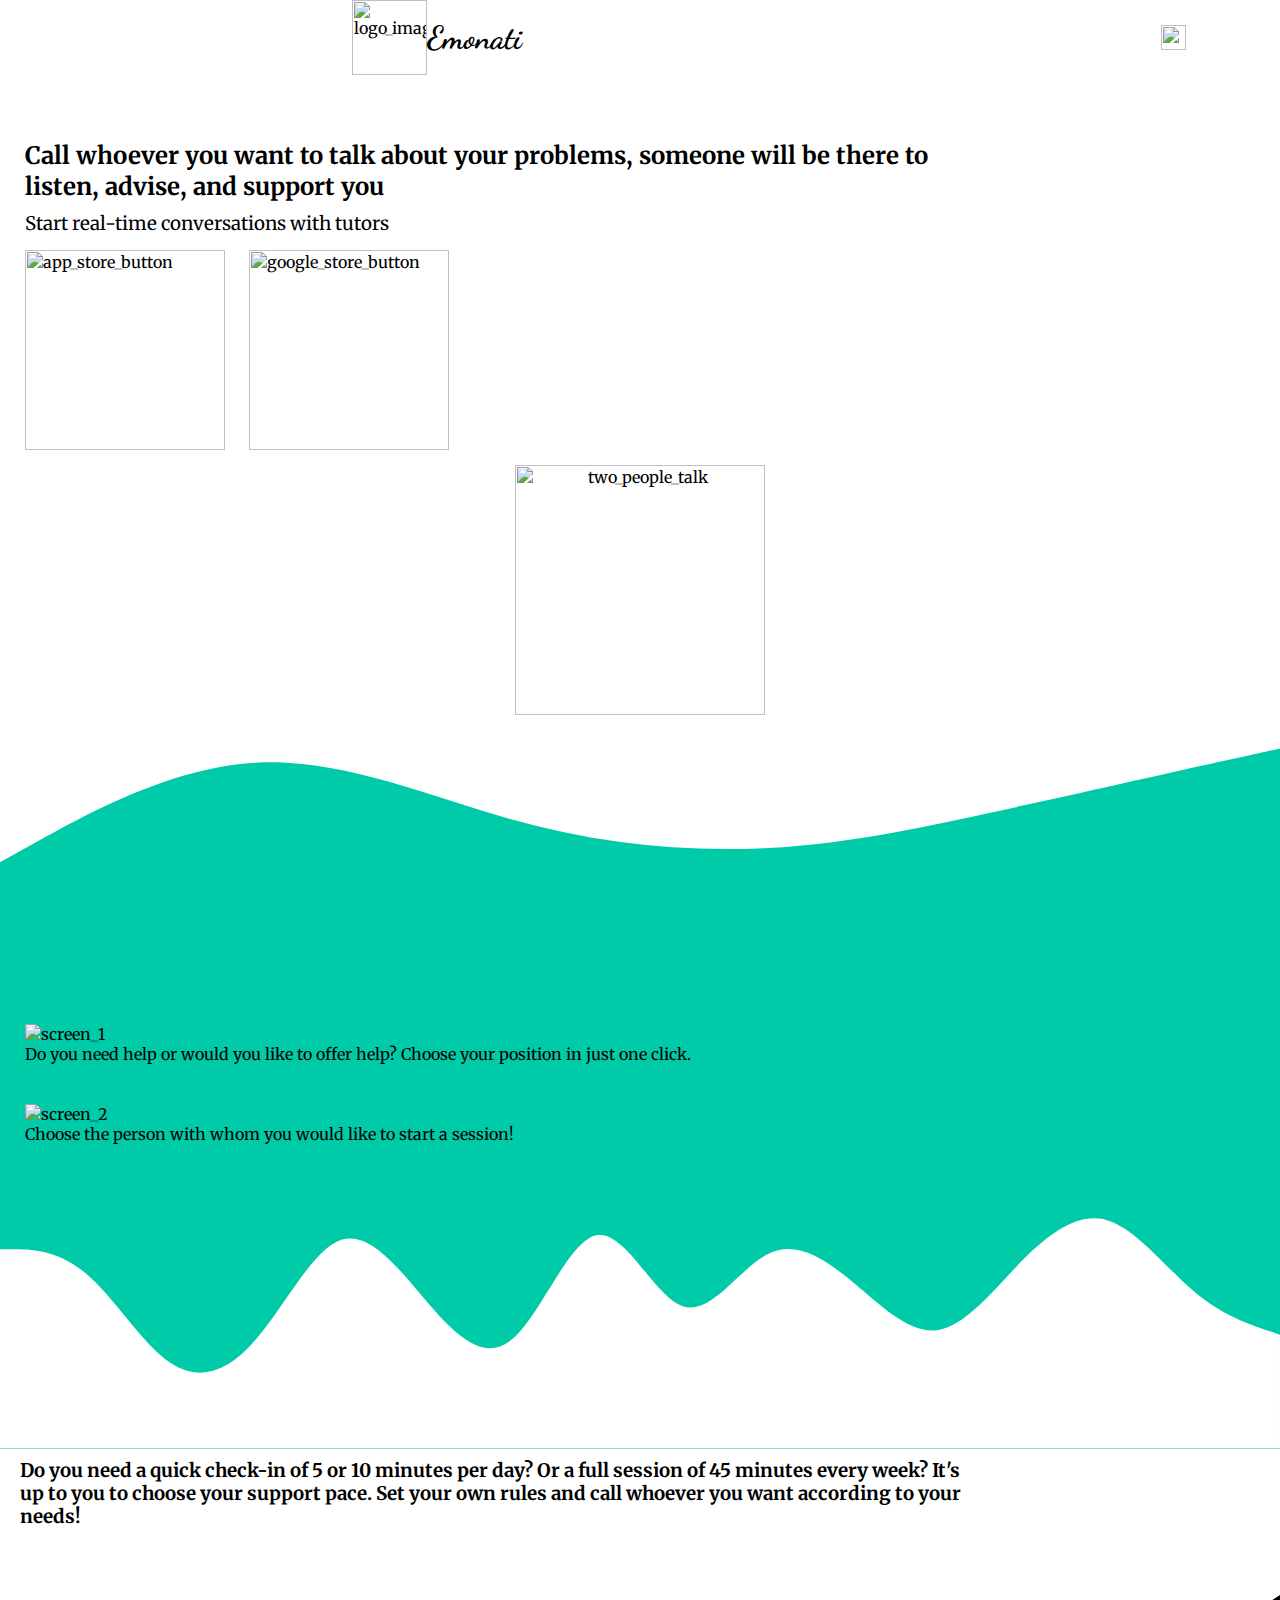
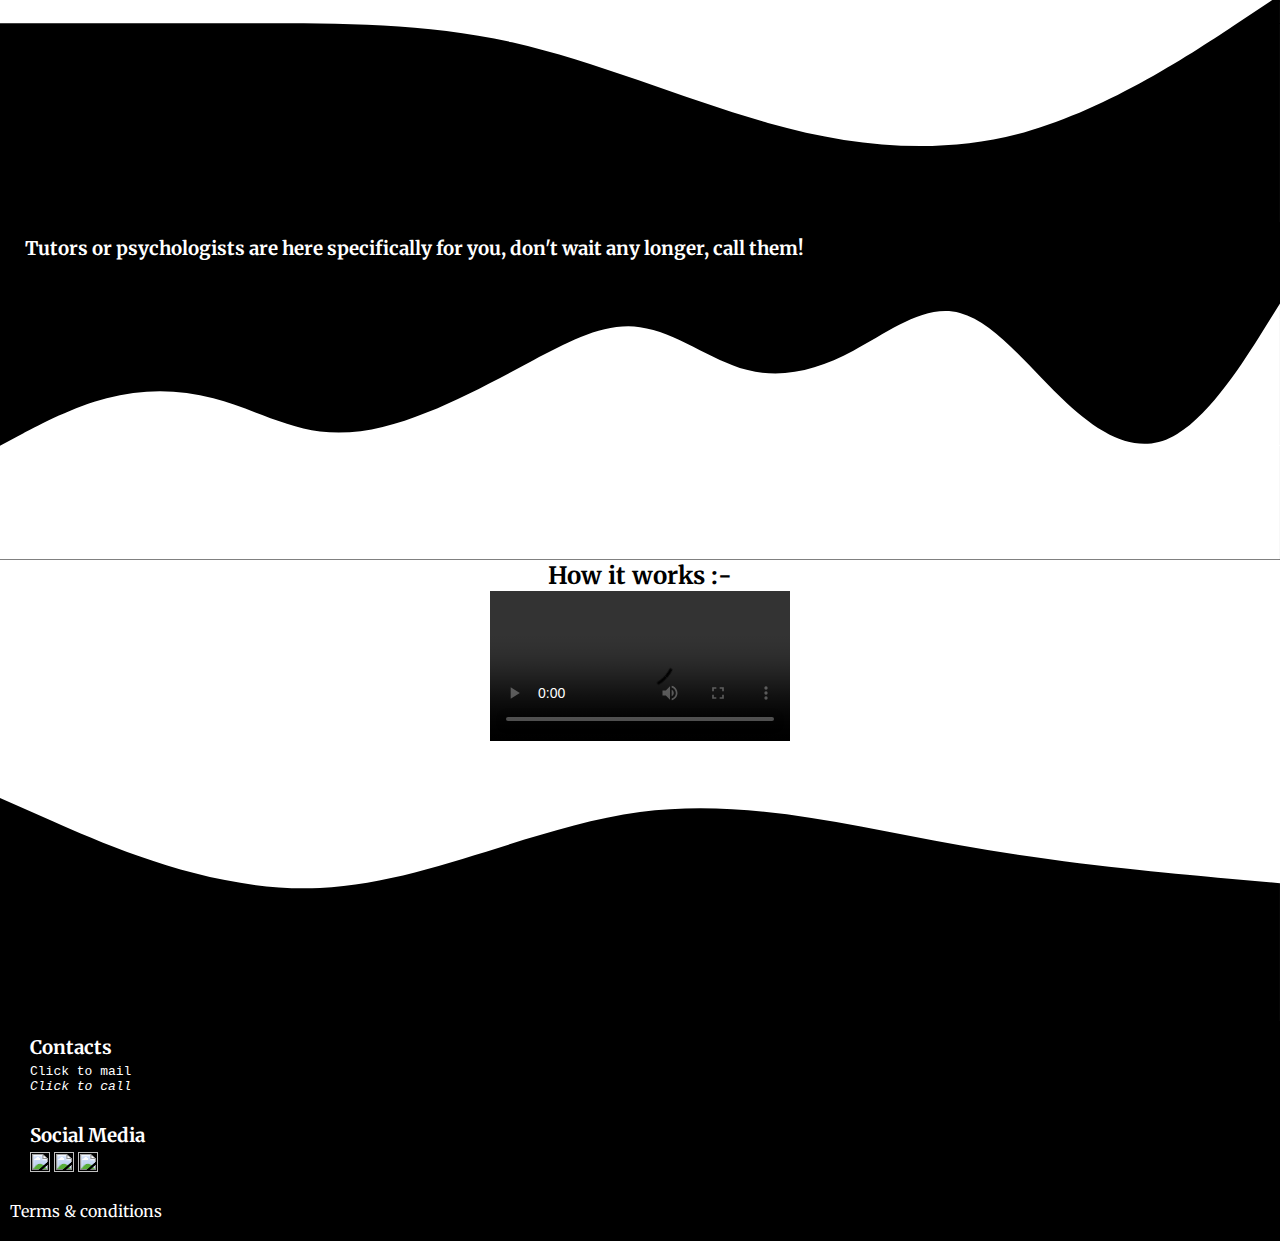
==== commit f77c6aed: "Day 3" ====
--- a/index2.html
+++ b/index2.html
@@ -88,7 +88,7 @@
             <svg xmlns="http://www.w3.org/2000/svg" viewBox="0 0 1440 320"><path fill="#000000" fill-opacity="1" d="M0,96L48,96C96,96,192,96,288,96C384,96,480,96,576,117.3C672,139,768,181,864,208C960,235,1056,245,1152,218.7C1248,192,1344,128,1392,96L1440,64L1440,320L1392,320C1344,320,1248,320,1152,320C1056,320,960,320,864,320C768,320,672,320,576,320C480,320,384,320,288,320C192,320,96,320,48,320L0,320Z"></path></svg>
         </article>
         <article class="col-12 col-s-12 article4">
-            <div class="content3 row">
+            <div class="content4 row">
                 <h3>
                     Tutors or psychologists are here specifically for you, don't wait any longer, call them!
                 </h3>
--- a/public/css/style21.css
+++ b/public/css/style21.css
@@ -5,6 +5,10 @@
 }
 body{   
     font-family: 'Merriweather', serif;
+    text-align: center;
+}
+a{
+    text-decoration: none;
 }
 .row::after{
     content: "";
@@ -14,10 +18,12 @@
 header{
     width: 100%;
     position: fixed;
-    display: grid;
-    grid-template-columns: 35% 45% 20%;
-    align-content: center;
+    top: 0px;
+    display: flex;
+    flex-direction: row;
+    align-items: center;
     z-index: 3;
+    background-color: #ffffff;
 }
 header div{
     display: flex;
@@ -27,13 +33,16 @@
 .logoImg{
     text-align: right;
     justify-content: flex-end;
+    flex: 2
 }
 .logoName{
     font-family: 'Dancing Script', cursive;
     font-weight: bolder;
+    flex: 3;
 }
 .menu{
     justify-content: center;
+    flex: 1;
 }
 .menu h4{
     display: none;
@@ -42,16 +51,73 @@
     position: relative;
     top: 15%;
 }
+.content1 section, content3{
+    margin: 5px 5px;
+}
+.content1 section .sideLeft *, .content1 section .sideRight *{
+    margin: 5PX auto 10px 20PX;
+}
+.sideLeft h2{
+    width: 75%;
+    font-weight: bolder;
+    text-align: start;
+}
+.sideLeft h3{
+    width: 50%;
+    font-weight: normal;
+    text-align: start;
+}
+.sideRight{
+    text-align: left;
+}
 main .article2{
     background-color: #00cba9;
+}
+.content2 section, .content4{
+    padding: 10px 5px;   ;
+}
+.content2 section figure{
+    margin: 10px auto  10px 20px;
+    text-align: start;
+}
+figure figcaption{
+    width: 75%;
+    text-align: start;
+}
+.content3 h3{
+    width: 75%;
+    margin: 10px auto 10px 20px;
+    text-align: start;
 }
 main .article4{
     background-color: #000000;
     color: #ffffff;
+}
+.content4 h3{
+    width: 75%;
+    margin: 5px auto 5px 20px;
+    text-align: start;
 }
 footer{
     background-color: #000000;
     color: #ffffff;
     position: relative;
     top: 14.5%;
+    padding-bottom: 10px;
+}
+footer section{
+    padding: 10px;
+    text-align: start;
+}
+footer section h3, footer section nav{
+    margin: 5px auto 5px 20px;
+    text-align: start;
+}
+footer section nav a{
+    color: #ffffff;
+    font-family: monospace;
+}
+/* For Mobile */
+[class*="col-"]{
+    width: 100%;
 }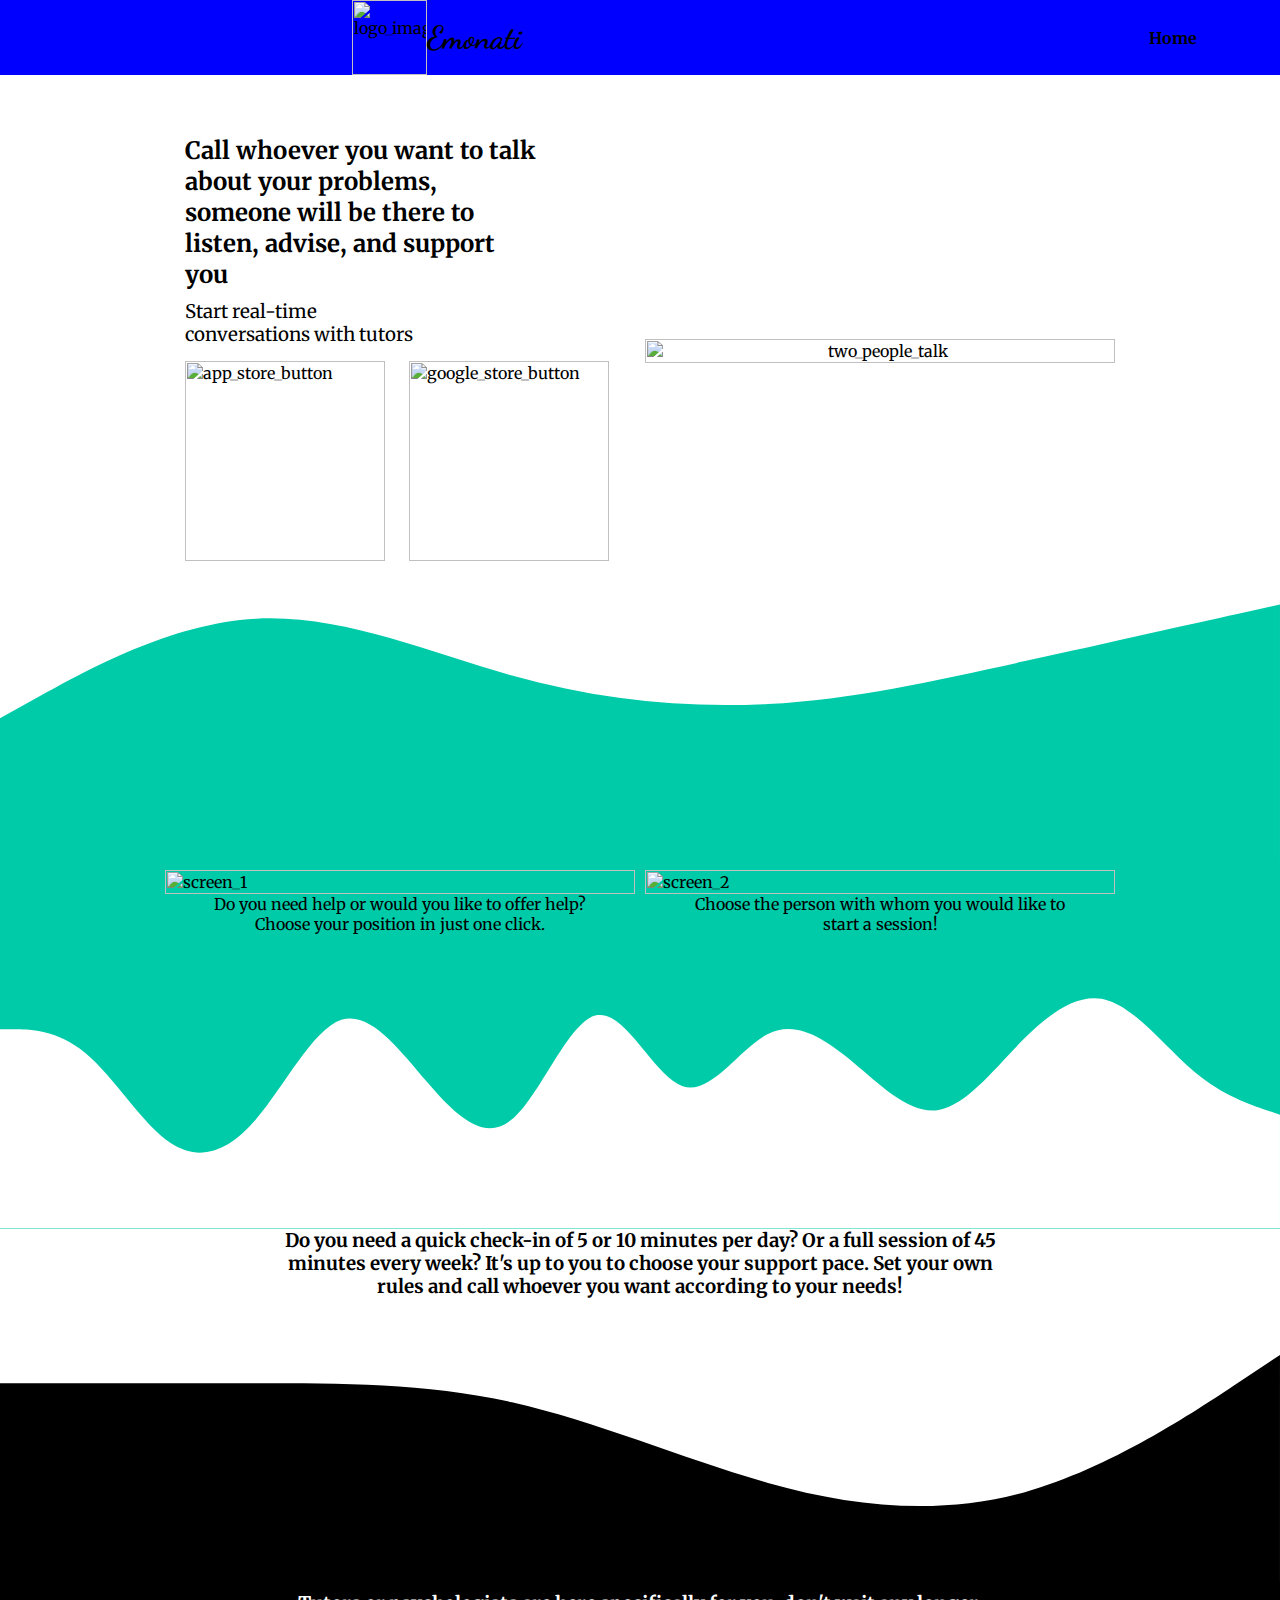
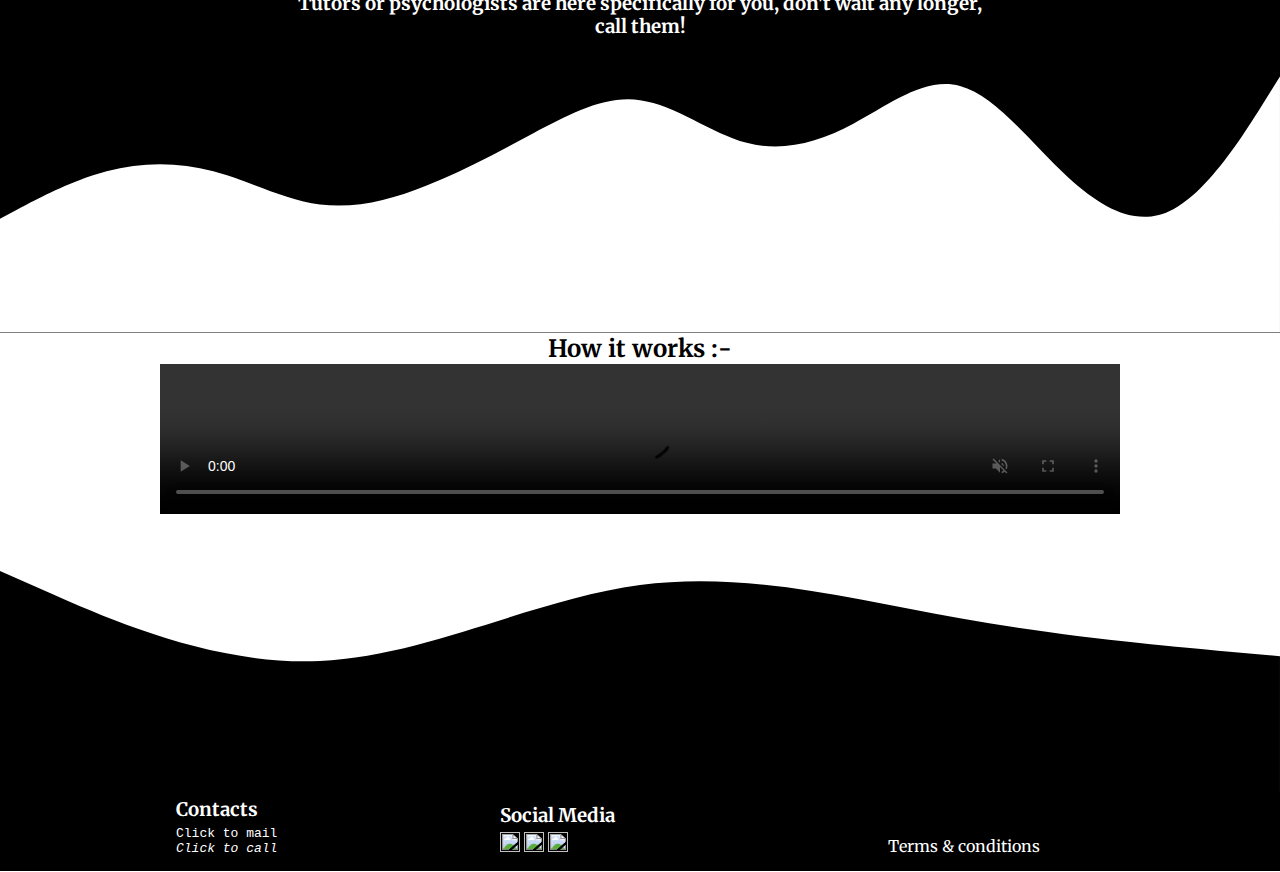
==== commit e0c56654: "Day 4 extra 1" ====
--- a/index2.html
+++ b/index2.html
@@ -37,7 +37,7 @@
     </header>
     <main class="row">
         <article class="col-12 col-s-12 article1">
-           <div class="content1 row">
+           <div class="content1">
                 <section>
                     <div class="sideLeft">
                         <h2>
@@ -59,7 +59,7 @@
             <svg xmlns="http://www.w3.org/2000/svg" viewBox="0 0 1440 320"><path fill="#00cba9" fill-opacity="1" d="M0,160L48,133.3C96,107,192,53,288,48C384,43,480,85,576,112C672,139,768,149,864,144C960,139,1056,117,1152,96C1248,75,1344,53,1392,42.7L1440,32L1440,320L1392,320C1344,320,1248,320,1152,320C1056,320,960,320,864,320C768,320,672,320,576,320C480,320,384,320,288,320C192,320,96,320,48,320L0,320Z"></path></svg>
         </article>
         <article class="col-12 col-s-12 article2">
-            <div class="content2 row">
+            <div class="content2">
                 <section>
                     <figure>
                         <img src="./images/screen5.png" alt="screen_1">
@@ -80,7 +80,7 @@
             <svg xmlns="http://www.w3.org/2000/svg" viewBox="0 0 1440 320"><path fill="#ffffff" fill-opacity="1" d="M0,96L16,96C32,96,64,96,96,122.7C128,149,160,203,192,224C224,245,256,235,288,197.3C320,160,352,96,384,85.3C416,75,448,117,480,154.7C512,192,544,224,576,197.3C608,171,640,85,672,80C704,75,736,149,768,160C800,171,832,117,864,101.3C896,85,928,107,960,133.3C992,160,1024,192,1056,186.7C1088,181,1120,139,1152,106.7C1184,75,1216,53,1248,64C1280,75,1312,117,1344,144C1376,171,1408,181,1424,186.7L1440,192L1440,320L1424,320C1408,320,1376,320,1344,320C1312,320,1280,320,1248,320C1216,320,1184,320,1152,320C1120,320,1088,320,1056,320C1024,320,992,320,960,320C928,320,896,320,864,320C832,320,800,320,768,320C736,320,704,320,672,320C640,320,608,320,576,320C544,320,512,320,480,320C448,320,416,320,384,320C352,320,320,320,288,320C256,320,224,320,192,320C160,320,128,320,96,320C64,320,32,320,16,320L0,320Z"></path></svg>
         </article>
         <article class="col-12 col-s-12 article3">
-            <div class="content3 row">
+            <div class="content3">
                 <h3>
                     Do you need a quick check-in of 5 or 10 minutes per day? Or a full session of 45 minutes every week? It's up to you to choose your support pace. Set your own rules and call whoever you want according to your needs!
                 </h3>
@@ -88,7 +88,7 @@
             <svg xmlns="http://www.w3.org/2000/svg" viewBox="0 0 1440 320"><path fill="#000000" fill-opacity="1" d="M0,96L48,96C96,96,192,96,288,96C384,96,480,96,576,117.3C672,139,768,181,864,208C960,235,1056,245,1152,218.7C1248,192,1344,128,1392,96L1440,64L1440,320L1392,320C1344,320,1248,320,1152,320C1056,320,960,320,864,320C768,320,672,320,576,320C480,320,384,320,288,320C192,320,96,320,48,320L0,320Z"></path></svg>
         </article>
         <article class="col-12 col-s-12 article4">
-            <div class="content4 row">
+            <div class="content4">
                 <h3>
                     Tutors or psychologists are here specifically for you, don't wait any longer, call them!
                 </h3>
@@ -96,11 +96,11 @@
             <svg xmlns="http://www.w3.org/2000/svg" viewBox="0 0 1440 320"><path fill="#ffffff" fill-opacity="1" d="M0,192L20,181.3C40,171,80,149,120,138.7C160,128,200,128,240,138.7C280,149,320,171,360,176C400,181,440,171,480,154.7C520,139,560,117,600,96C640,75,680,53,720,58.7C760,64,800,96,840,106.7C880,117,920,107,960,85.3C1000,64,1040,32,1080,42.7C1120,53,1160,107,1200,144C1240,181,1280,203,1320,181.3C1360,160,1400,96,1420,64L1440,32L1440,320L1420,320C1400,320,1360,320,1320,320C1280,320,1240,320,1200,320C1160,320,1120,320,1080,320C1040,320,1000,320,960,320C920,320,880,320,840,320C800,320,760,320,720,320C680,320,640,320,600,320C560,320,520,320,480,320C440,320,400,320,360,320C320,320,280,320,240,320C200,320,160,320,120,320C80,320,40,320,20,320L0,320Z"></path></svg>
         </article>
         <article class="col-12 col-s-12 article5">
-            <div class="content5 row">
+            <div class="content5">
                 <h2>
                     How it works :-
                 </h2>
-                <video src="./videos/emonatiMOD.mp4" width="300" controls>
+                <video src="./videos/emonatiMOD.mp4" width="300" controls muted autoplay>
                     This video format is not supported
                 </video>
             </div>
@@ -108,7 +108,7 @@
         </article>
     </main>
     <footer class="footer row">
-        <section class="col-4 col-s-4 contacts">
+        <section class="col-3 col-s-4 contacts">
             <h3>Contacts</h3>
             <nav>
                 <a href="mailto:emonati.app12@gmail.com">Click to mail</a>
@@ -117,7 +117,7 @@
                 </address>
             </nav>
         </section>
-        <section class="col-4 col-s-4 contacts">
+        <section class="col-3 col-s-4 contacts">
             <h3>Social Media</h3>
             <nav>
                 <a href="https://www.instagram.com/emonatiapp/"><img src="./images/instagram.png" alt="instagram_icon" width="20"></a>
@@ -125,7 +125,7 @@
                 <a href="https://www.tiktok.com/@emonatiapp"><img src="./images/twitter.png" alt="twitter_icon" width="20"></a>
             </nav>
         </section>
-        <section class="col-4 col-s-4 contacts">
+        <section class="col-3 col-s-4 contacts">
             Terms & conditions
         </section>
     </footer>
--- a/public/css/style21.css
+++ b/public/css/style21.css
@@ -6,6 +6,7 @@
 body{   
     font-family: 'Merriweather', serif;
     text-align: center;
+    width: 100%;
 }
 a{
     text-decoration: none;
@@ -49,7 +50,11 @@
 }
 main{
     position: relative;
-    top: 15%;
+    top: 125px;
+}
+m
+main article > svg{
+    margin-bottom: -2%;
 }
 .content1 section, content3{
     margin: 5px 5px;
@@ -102,7 +107,7 @@
     background-color: #000000;
     color: #ffffff;
     position: relative;
-    top: 14.5%;
+    top: 120px;
     padding-bottom: 10px;
 }
 footer section{
@@ -120,4 +125,134 @@
 /* For Mobile */
 [class*="col-"]{
     width: 100%;
+}
+
+/* For tablet device */
+@media only screen and (min-width: 600px){
+    header{
+        background-color: ;
+    }
+    .col-s-1{
+        width: 8.33%;
+    }
+    .col-s-2{
+        width: 16.66%;
+    }
+    .col-s-3{
+        width: 25%;
+    }
+    .col-s-4{
+        width: 33.33%;
+    }
+    .col-s-5{
+        width: 41.66%;
+    }
+    .col-s-6{
+        width: 50%;
+    }
+    .col-s-7{
+        width: 58.33%;
+    }
+    .col-s-8{
+        width: 66.66%;
+    }
+    .col-s-9{
+        width: 75%;
+    }
+    .col-s-10{
+        width: 83.33%;
+    }
+    .col-s-11{
+        width: 91.66%;
+    }
+    .col-s-12{
+        width: 100%;
+    }
+}
+/* For desktop device */
+@media only screen and (min-width: 768px){
+    header{
+        background-color: blue;
+    }
+    .menu img{
+        display: none;
+    }
+    .menu h4{
+        display: block  ;
+    }
+    .content1, .content2, .content3, .content4{
+        width: 75%;
+        margin: auto;
+        display: flex;
+        flex-direction: row;
+        justify-content: center;
+        align-items: center;
+    }
+    .content1 > section, .content2 > section{
+        flex: 1;
+    }
+    .content1 > section > img{
+        width: 100%;
+    }
+    .content2 section figure{
+        width: 100%;
+        margin: 0;
+    }
+    figure img{
+        width: 100%;
+    }
+    figure figcaption{
+        width: 80%;
+        margin: auto;
+        text-align: center;
+    }
+    .content3 h3, .content4 h3{
+        text-align: center;
+        margin: auto;
+    }
+    .content5 video{
+        width: 75%;
+    }
+    footer section{
+        display: inline-block;
+        margin: 0;
+        padding: 0;
+        text-align: center;
+    }
+    .col-1{
+        width: 8.33%;
+    }
+    .col-2{
+        width: 16.66%;
+    }
+    .col-3{
+        width: 25%;
+    }
+    .col-4{
+        width: 33.33%;
+    }
+    .col-5{
+        width: 41.66%;
+    }
+    .col-6{
+        width: 50%;
+    }
+    .col-7{
+        width: 58.33%;
+    }
+    .col-8{
+        width: 66.66%;
+    }
+    .col-9{
+        width: 75%;
+    }
+    .col-10{
+        width: 83.33%;
+    }
+    .col-11{
+        width: 91.66%;
+    }
+    .col-12{
+        width: 100%;
+    }
 }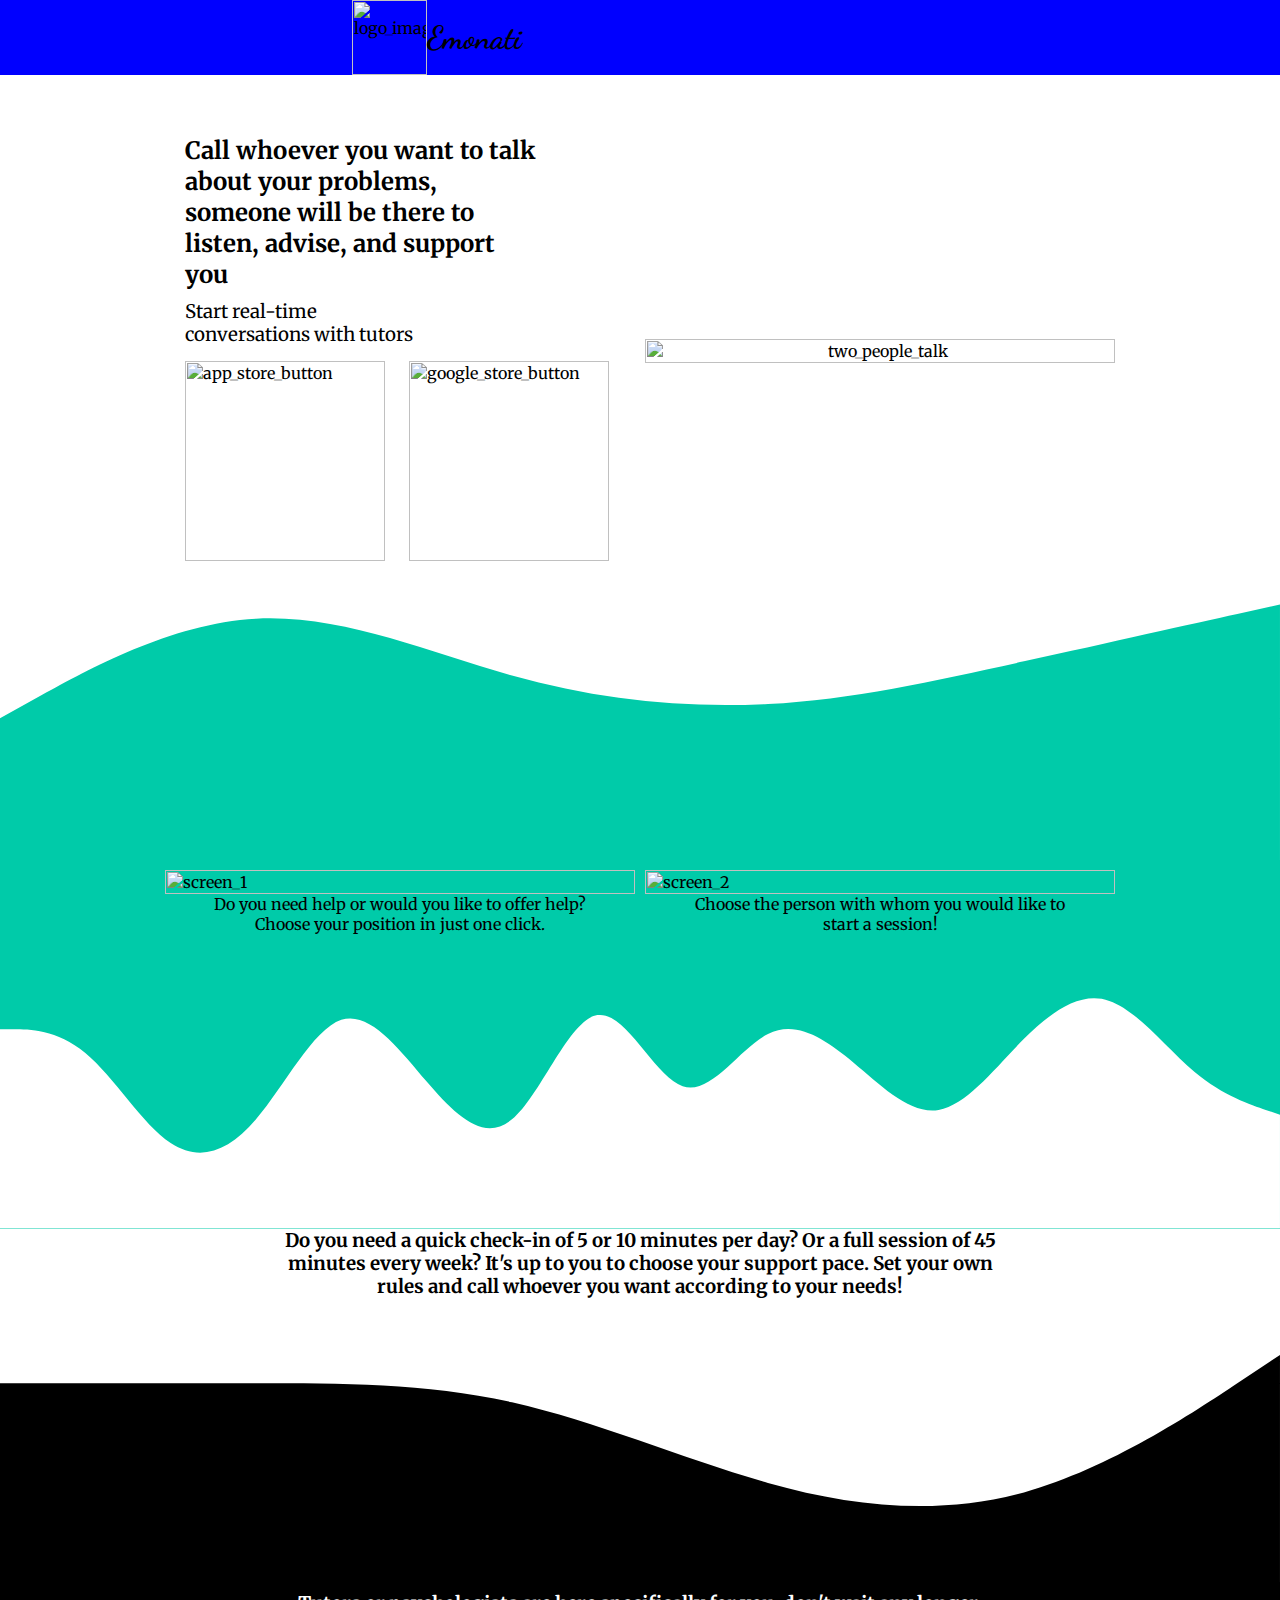
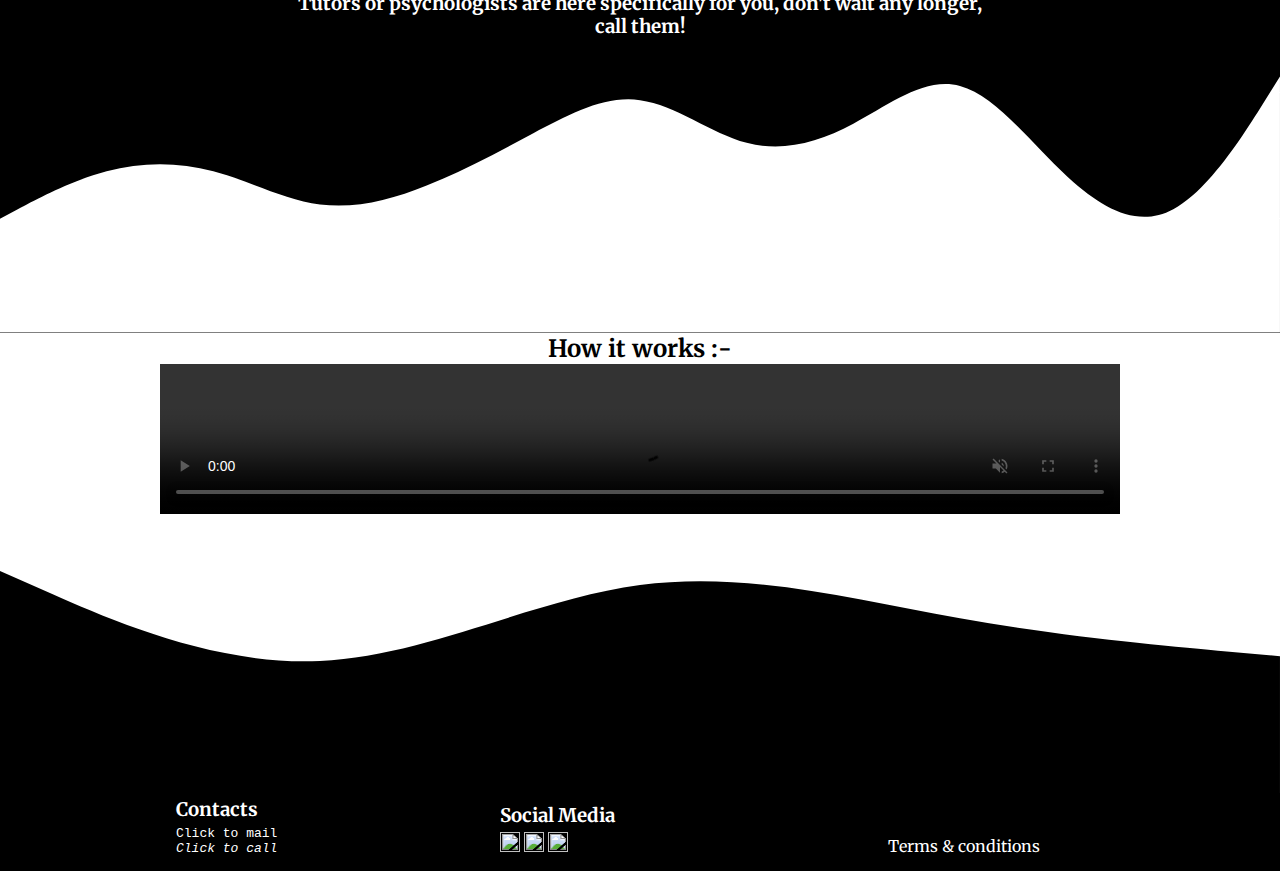
==== commit e9919d63: "Day 2 extra 1" ====
--- a/index2.html
+++ b/index2.html
@@ -29,10 +29,10 @@
             </h1>
         </div>
         <div class="menu">
-            <h4>
+            <a href="./index3.html"><h4>
                 Home
-            </h4>
-            <img src="./images/menu.png" alt="menu_bar" width="25">
+            </h4></a>
+            <a href="./index3.html"><img src="./images/menu.png" alt="menu_bar" width="25"></a>
         </div>
     </header>
     <main class="row">
--- a/public/css/style21.css
+++ b/public/css/style21.css
@@ -45,7 +45,7 @@
     justify-content: center;
     flex: 1;
 }
-.menu h4{
+.menu a h4{
     display: none;
 }
 main{
